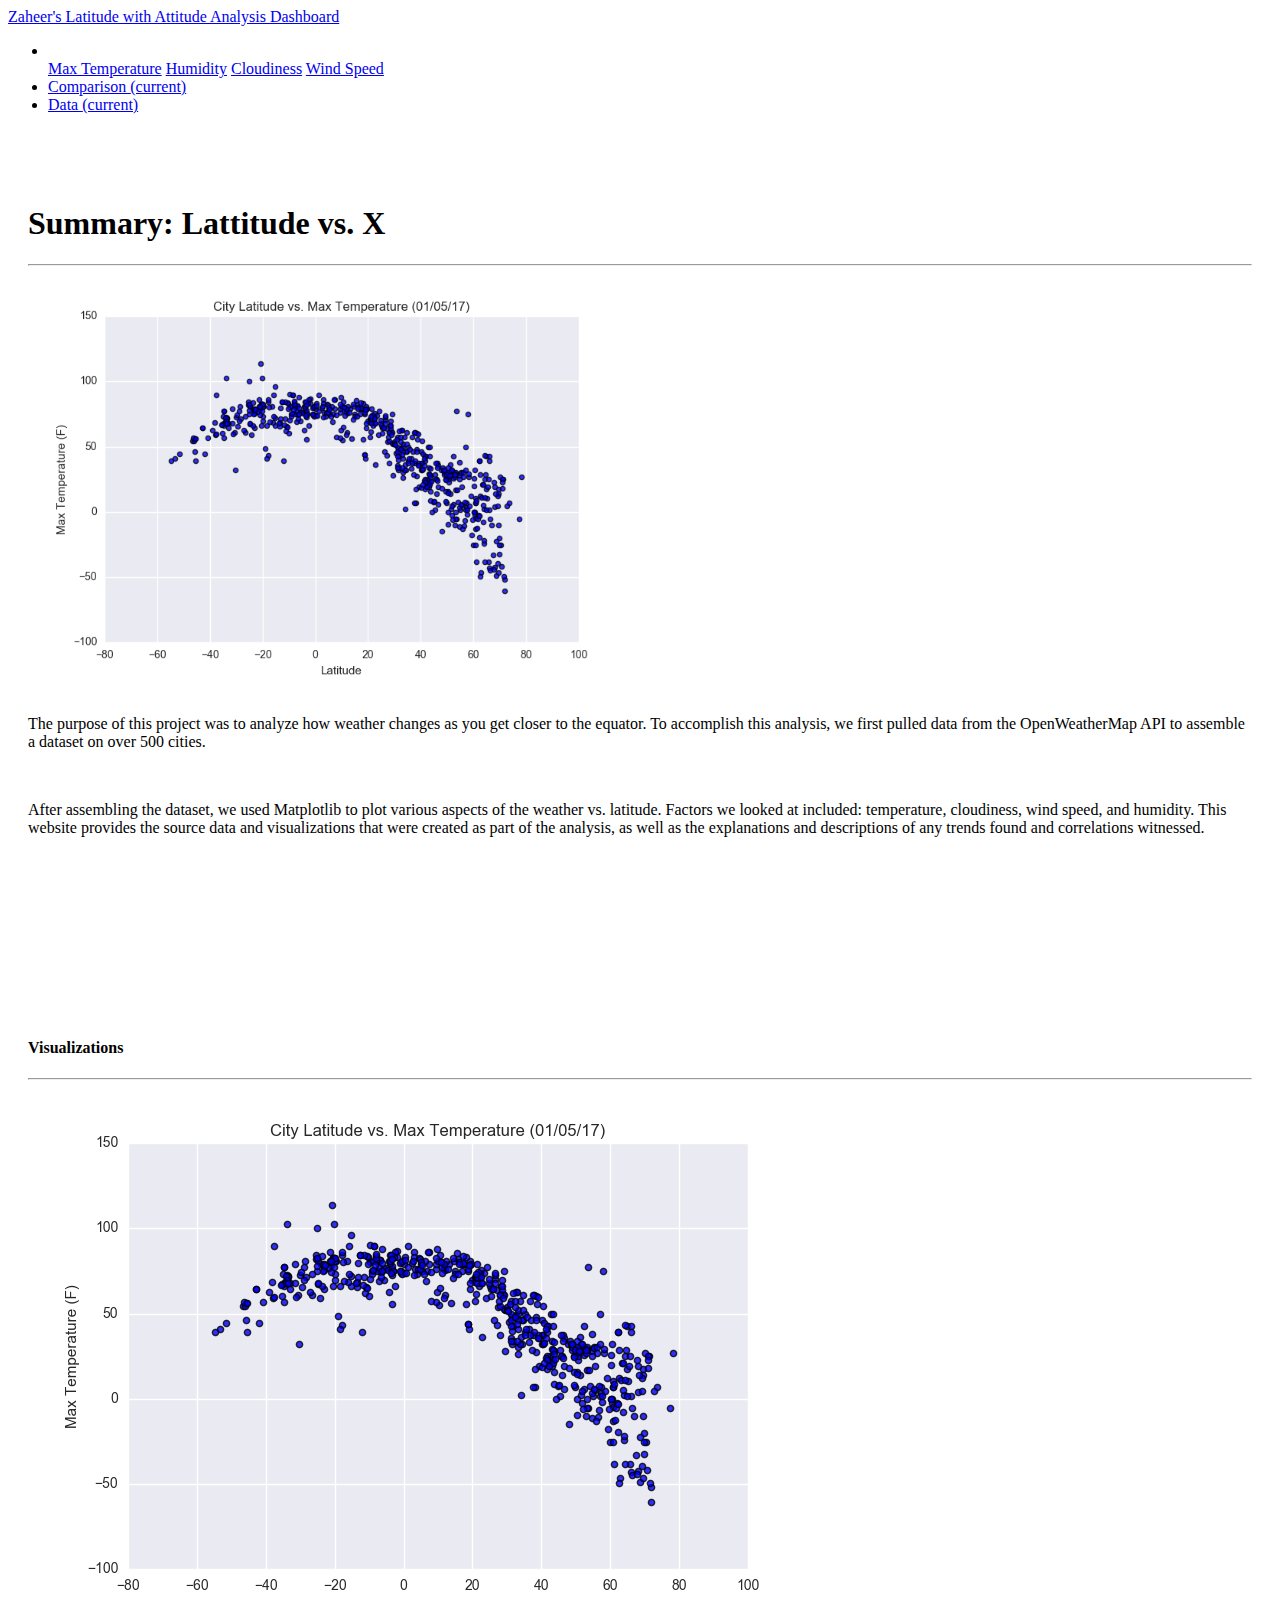
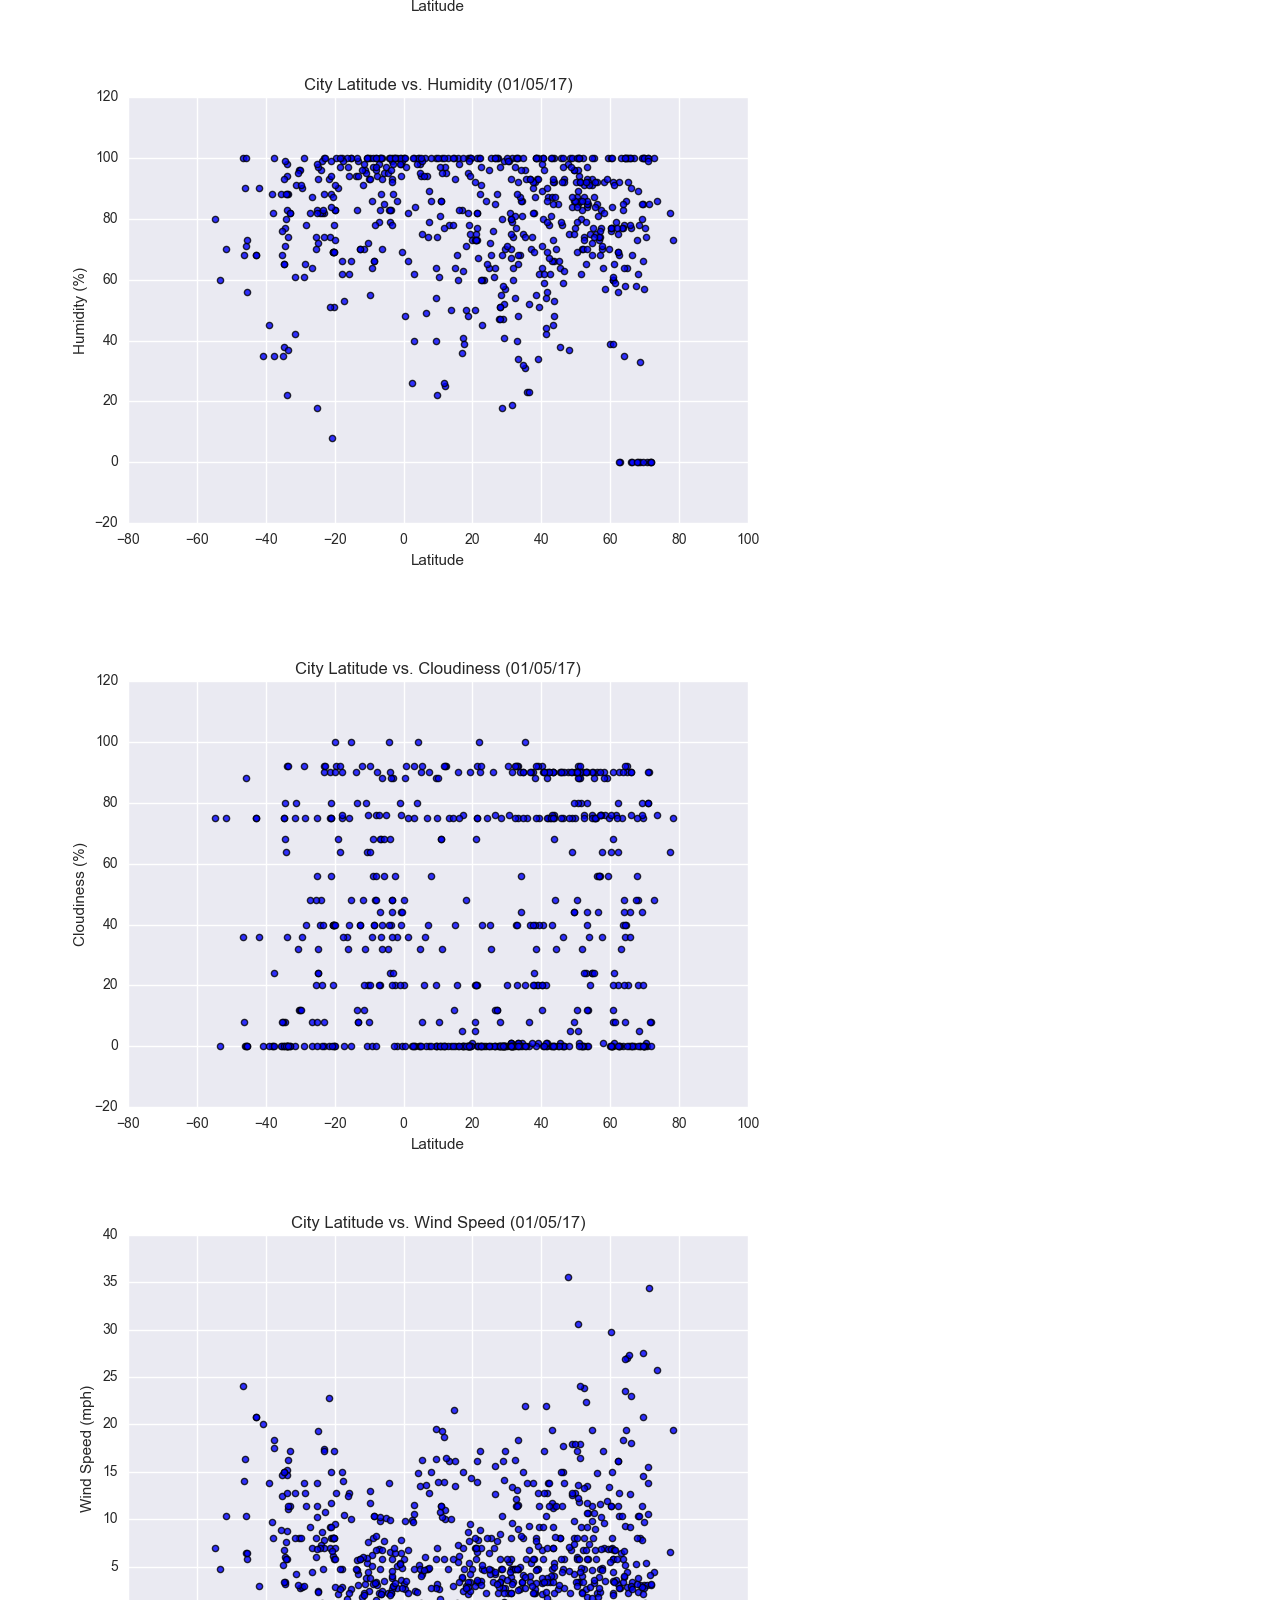
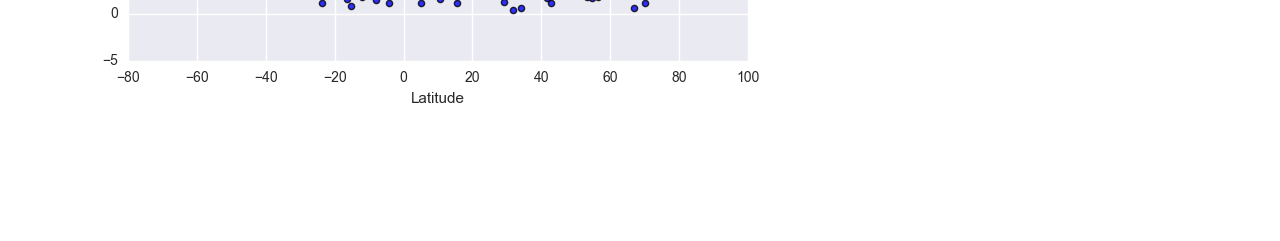
==== index.html @ 7296bb71 "changes" ====
<!doctype html>
<html lang="en">
  <head>
    <!-- Required meta tags -->
    <meta charset="utf-8">
    <meta name="viewport" content="width=device-width, initial-scale=1, shrink-to-fit=no">

    <!-- Bootstrap CSS -->
    <link rel="stylesheet" href="https://stackpath.bootstrapcdn.com/bootstrap/4.1.3/css/bootstrap.min.css" integrity="sha384-MCw98/SFnGE8fJT3GXwEOngsV7Zt27NXFoaoApmYm81iuXoPkFOJwJ8ERdknLPMO" crossorigin="anonymous">

    <title>HW 11 - Web Design Challenge: Latitide with Attitude!</title>
  </head>

  <body>
    <!-- Body container -->
    <div class="container-fluid">
        <div class="row no-gutters">
        <div class="col-12 col-sm-6  col-md-8">
            <nav class="navbar navbar-expand-sm navbar-dark bg-primary justify-content-start">
                <a class="navbar-brand" href="index.html"><caption>Zaheer's Latitude with Attitude Analysis Dashboard</caption></a>
                
            </nav>
        </div>
        <div class="col-6 col-sm-6 col-md-4">
      <nav class="navbar navbar-expand-sm navbar-dark bg-primary justify-content-end"> 
      <div class="collapse navbar-collapse" id="navbarSupportedContent">
        <ul class="navbar-nav mr-auto">
          <li class="nav-item dropdown">
              <a class="nav-link dropdown-toggle" href="comparison.html" id="navbarDropdown" role="button" data-toggle="dropdown" aria-haspopup="true" aria-expanded="false" style="color: white;">
                Plot
              </a>
              <div class="dropdown-menu" aria-labelledby="navbarDropdown">
                <a class="dropdown-item" href="max_temperature.html">Max Temperature</a>
                <a class="dropdown-item" href="humidity.html">Humidity</a>
                <a class="dropdown-item" href="cloudiness.html">Cloudiness</a>
                <a class="dropdown-item" href="wind_speed.html">Wind Speed</a>
                </div>
          </li>
          <li class="nav-item active">
            <a class="nav-link" href="comparison.html">Comparison <span class="sr-only">(current)</span></a>
          </li>
          <li class="nav-item active">
            <a class="nav-link" href="data.html">Data <span class="sr-only">(current)</span></a>
          </li>
        </ul>
      </div>
    </nav>
  </div>
  </div>
  <!-- #this is the main body element -->
      <div class="jumbotron">         
              <div class="container-fluid">
              <div class="row">
                  <div class="col-lg-7 col-md-12 col-xs-12">
                      <div style="margin-top: 60px;margin-bottom: 62px; padding: 10px 20px 15px; ">
                      <div class="jumbotron" style="background-color:white">
                          <h1 class="display-6">Summary: Lattitude vs. X</h1>
                          <hr class="my-4">
                          <img class="img-fluid mr-3" src="Resources/assets/images/Fig1.png" style="width:50%" >
                          <p class="mb-0">The purpose of this project was to analyze how weather changes as you get closer to the equator. To
                              accomplish this analysis, we first pulled data from the OpenWeatherMap API to assemble a dataset on over
                              500 cities.</p>
                              <br>
                              <p class="mb-0">After assembling the dataset, we used Matplotlib to plot various aspects of the weather vs. latitude.
                                  Factors we looked at included: temperature, cloudiness, wind speed, and humidity. This website provides the
                                  source data and visualizations that were created as part of the analysis, as well as the explanations and descriptions of
                                  any trends found and correlations witnessed.</p>
                      
                        </div>
                  </div>
                  </div>
                 <br>
                  <div class="col-lg-5 col-md-12 col-xs-12">
                      <div style="margin-top: 60px;margin-bottom: 62px; padding: 10px 20px 15px; ">
                          <div class="jumbotron" style="background-color:white">
                              <h4 class="display-6">Visualizations </h4>
                              <hr class="my-4">
                      <div class="media">
                          <div class="media-body">
                            <div class="row" style="padding-bottom: 30px;">
                                <div class="col-6">
                                    <a href="max_temperature.html">
                                    <img class="panel img-fluid align-self-end" src="Resources/assets/images/Fig1.png" alt="Max Temperature Image">
                                    </a>
                                </div>
                                <div class="col-6">
                                    <a href="humidity.html">
                                    <img class="panel img-fluid align-self-end" src="Resources/assets/images/Fig2.png" alt="Humidity Graph">
                                    </a>
                                </div>
                                </div>
                                <div class="row" style="padding-bottom: 30px;">
                                <div class="col-6">
                                    <a href="cloudiness.html">
                                    <img class="panel active img-fluid align-self-end" src="Resources/assets/images/Fig3.png" alt="Cloudiness Graph">
                                    </a>
                                </div>
                                <div class="col-6">
                                    <a href="wind_speed.html">
                                    <img class="panel img-fluid align-self-end" src="Resources/assets/images/Fig4.png" alt="Wind Speed Graph">
                                    </a>
                                </div>
                                </div>  
                          
                          </div>
                       </div>
                     </div>


                  </div>
              </div>
             </div>

                                


      </div>

    </div>

  </div>
        
    <!-- Optional JavaScript -->
    <!-- jQuery first, then Popper.js, then Bootstrap JS -->
    <script src="https://code.jquery.com/jquery-3.3.1.slim.min.js" integrity="sha384-q8i/X+965DzO0rT7abK41JStQIAqVgRVzpbzo5smXKp4YfRvH+8abtTE1Pi6jizo" crossorigin="anonymous"></script>
    <script src="https://cdnjs.cloudflare.com/ajax/libs/popper.js/1.14.3/umd/popper.min.js" integrity="sha384-ZMP7rVo3mIykV+2+9J3UJ46jBk0WLaUAdn689aCwoqbBJiSnjAK/l8WvCWPIPm49" crossorigin="anonymous"></script>
    <script src="https://stackpath.bootstrapcdn.com/bootstrap/4.1.3/js/bootstrap.min.js" integrity="sha384-ChfqqxuZUCnJSK3+MXmPNIyE6ZbWh2IMqE241rYiqJxyMiZ6OW/JmZQ5stwEULTy" crossorigin="anonymous"></script>
  </body>
</html>
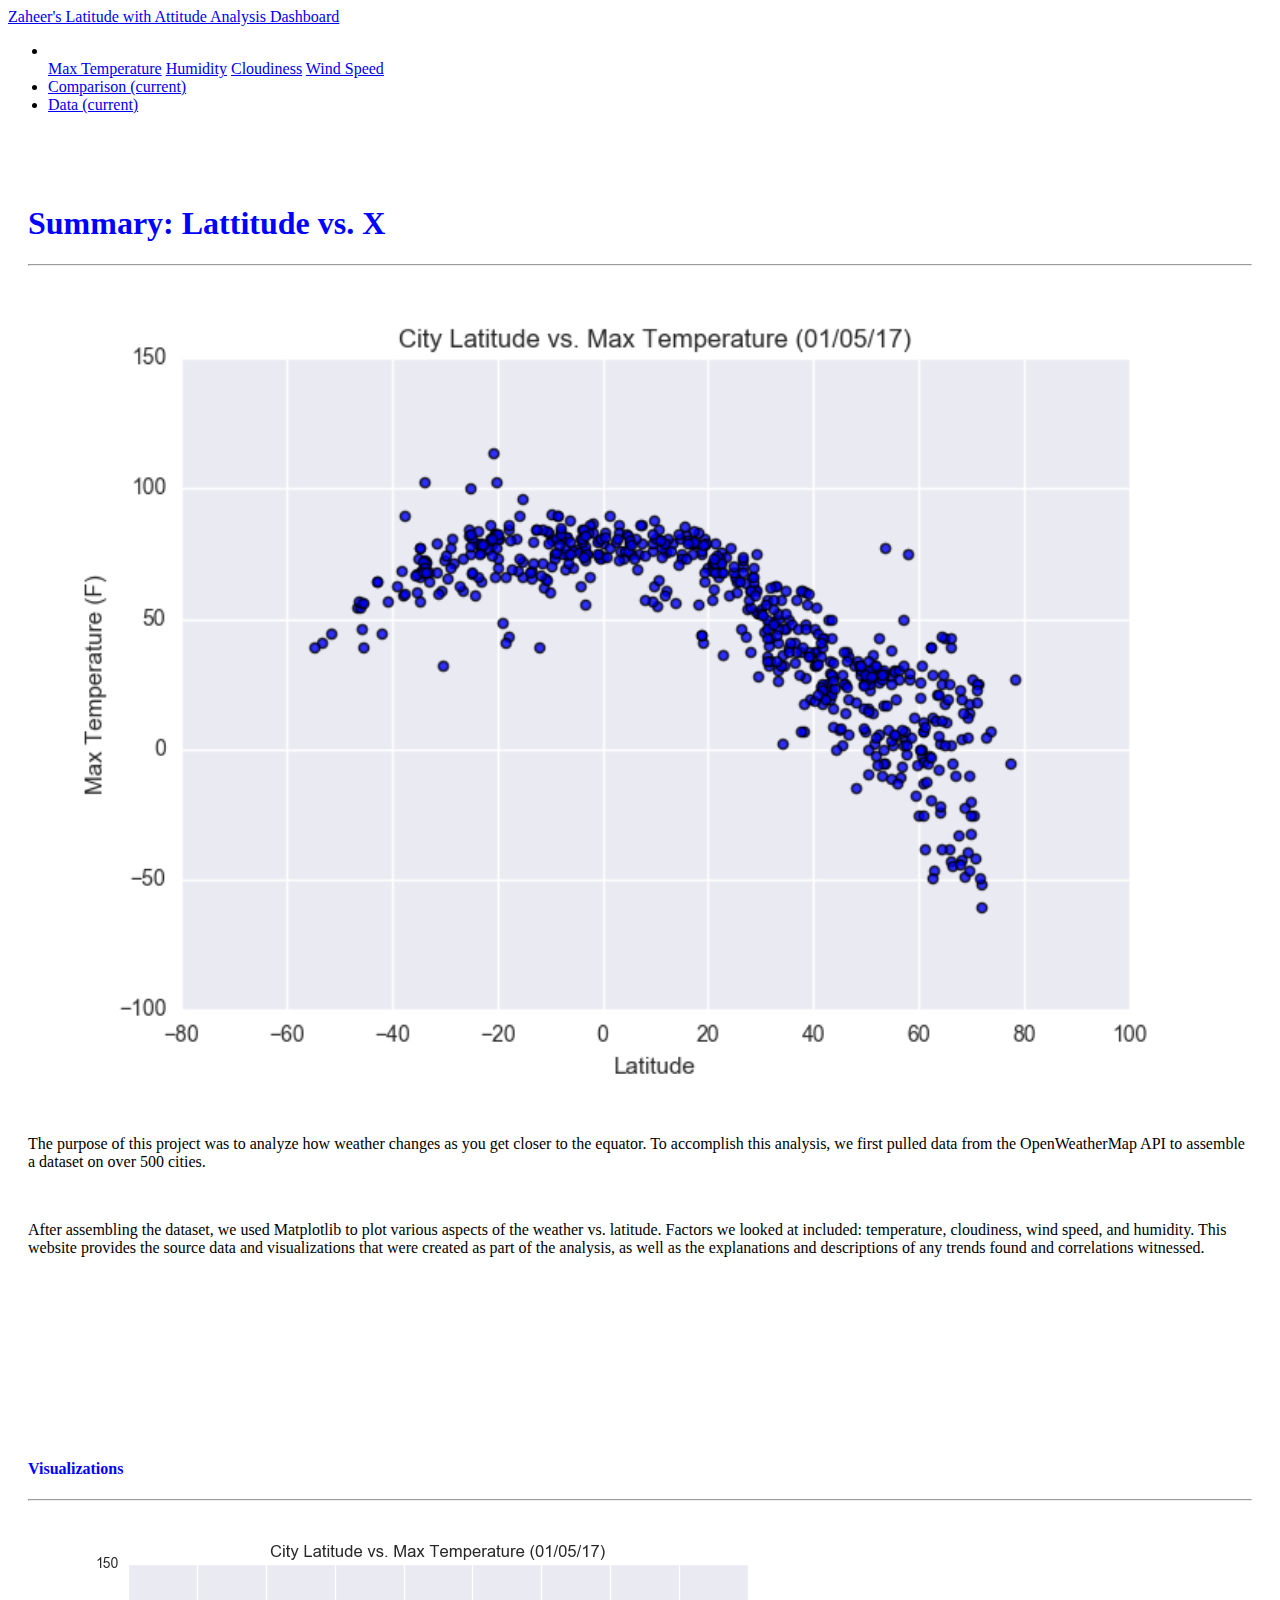
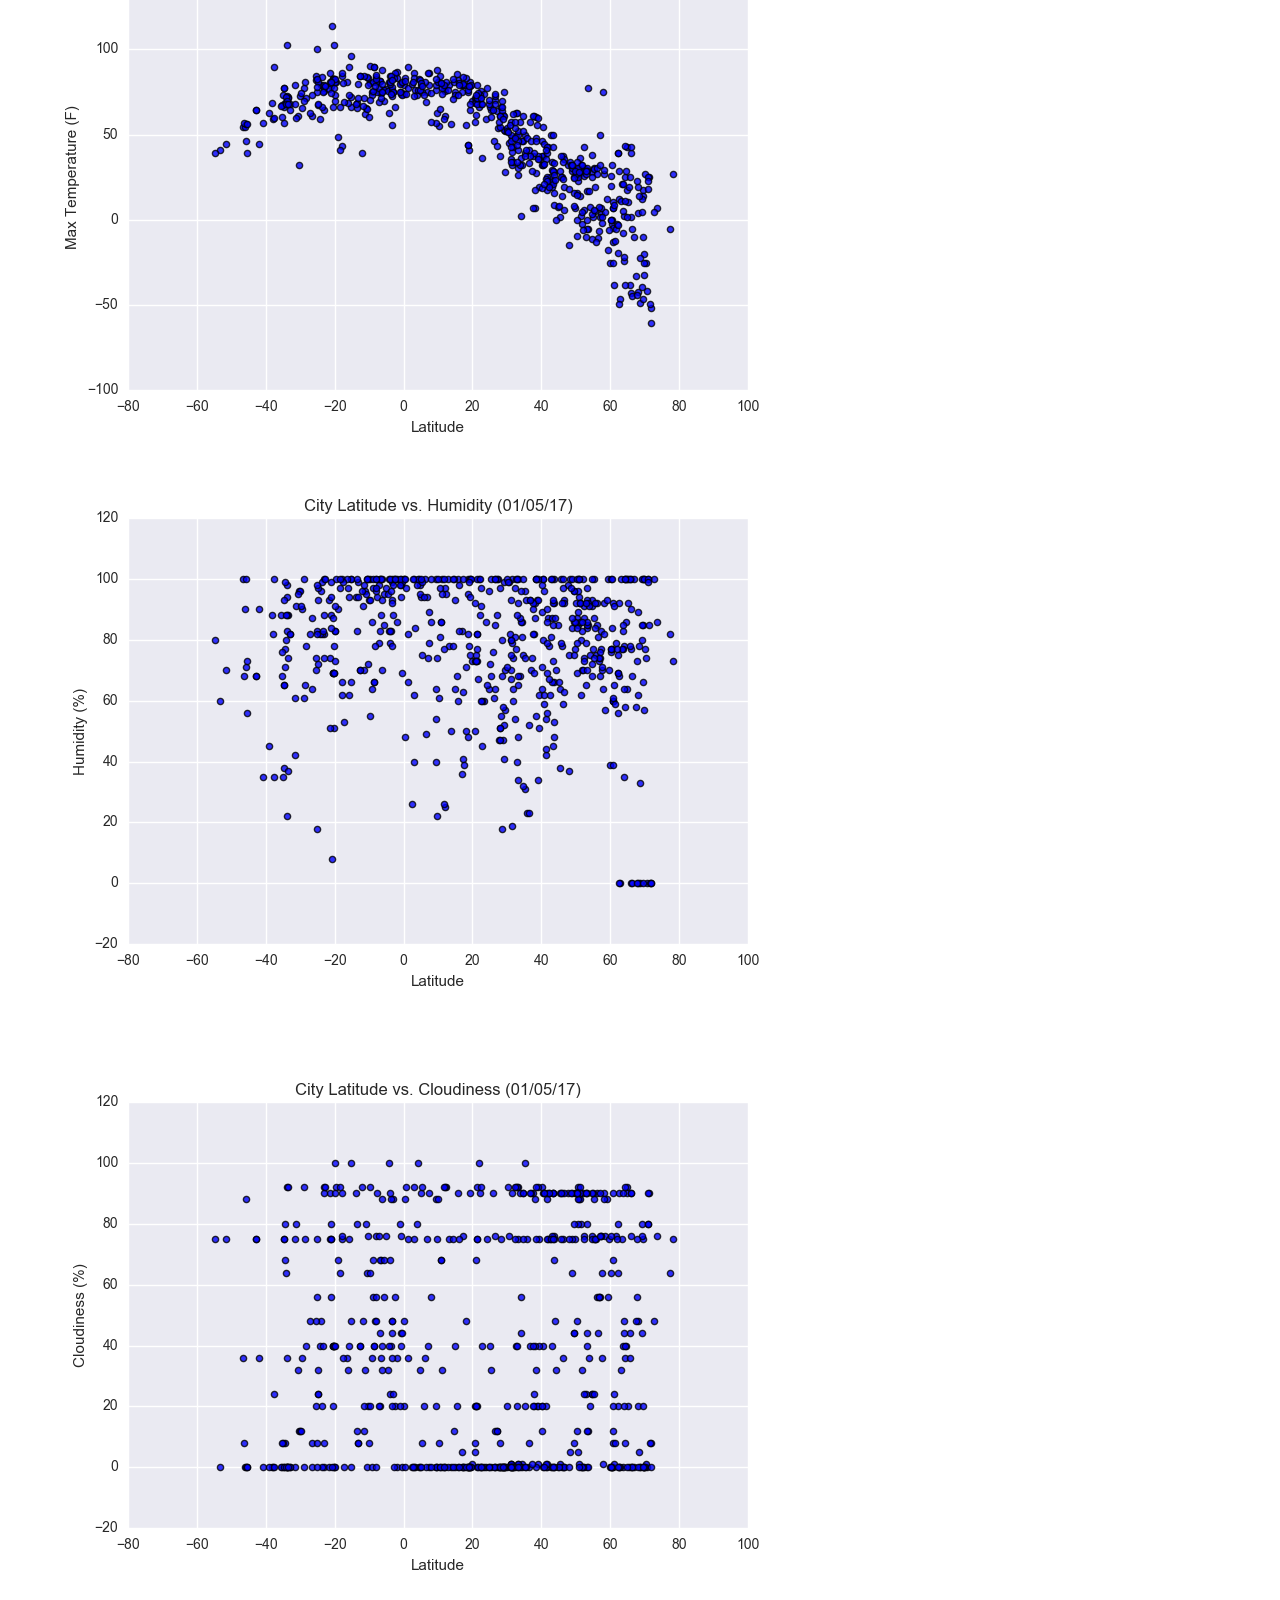
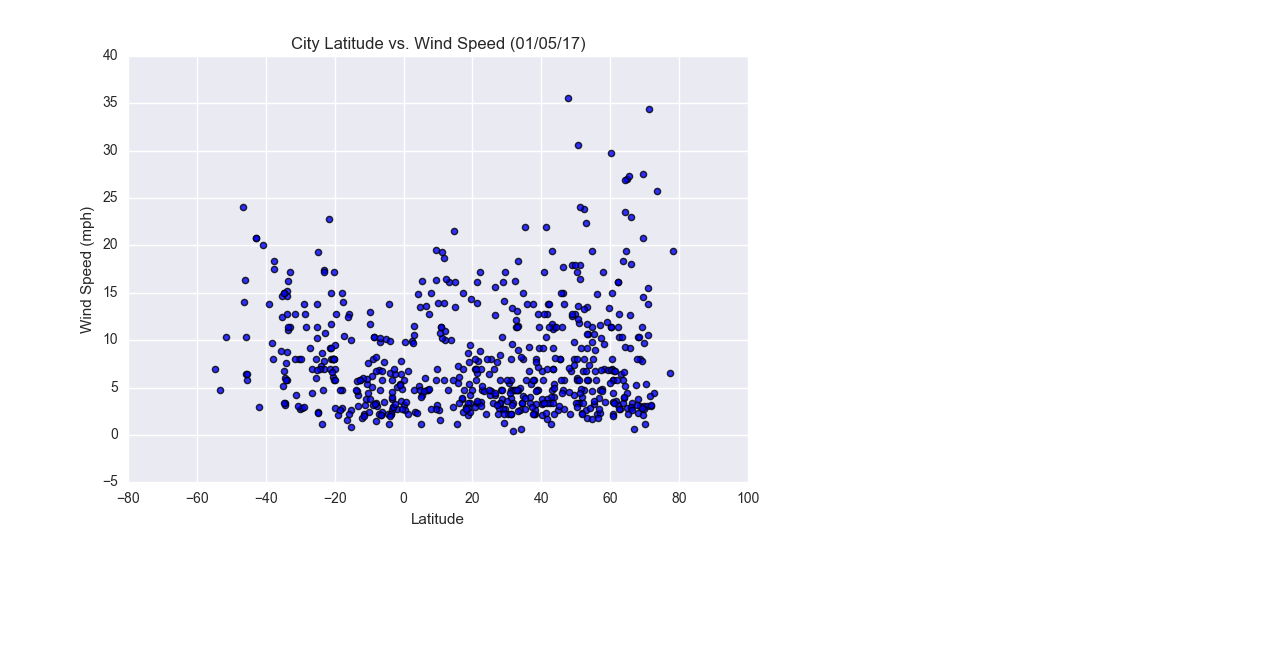
==== commit c192bf3a: "changes" ====
--- a/index.html
+++ b/index.html
@@ -54,9 +54,9 @@
                   <div class="col-lg-7 col-md-12 col-xs-12">
                       <div style="margin-top: 60px;margin-bottom: 62px; padding: 10px 20px 15px; ">
                       <div class="jumbotron" style="background-color:white">
-                          <h1 class="display-6">Summary: Lattitude vs. X</h1>
+                          <h1 class="display-6" style="color:blue;">Summary: Lattitude vs. X</h1>
                           <hr class="my-4">
-                          <img class="img-fluid mr-3" src="Resources/assets/images/Fig1.png" style="width:50%" >
+                          <img class="img-fluid mr-3" src="Resources/assets/images/Fig1.png" style="width:100%" >
                           <p class="mb-0">The purpose of this project was to analyze how weather changes as you get closer to the equator. To
                               accomplish this analysis, we first pulled data from the OpenWeatherMap API to assemble a dataset on over
                               500 cities.</p>
@@ -73,7 +73,7 @@
                   <div class="col-lg-5 col-md-12 col-xs-12">
                       <div style="margin-top: 60px;margin-bottom: 62px; padding: 10px 20px 15px; ">
                           <div class="jumbotron" style="background-color:white">
-                              <h4 class="display-6">Visualizations </h4>
+                              <h4 class="display-6" style="color: blue;">Visualizations </h4>
                               <hr class="my-4">
                       <div class="media">
                           <div class="media-body">
